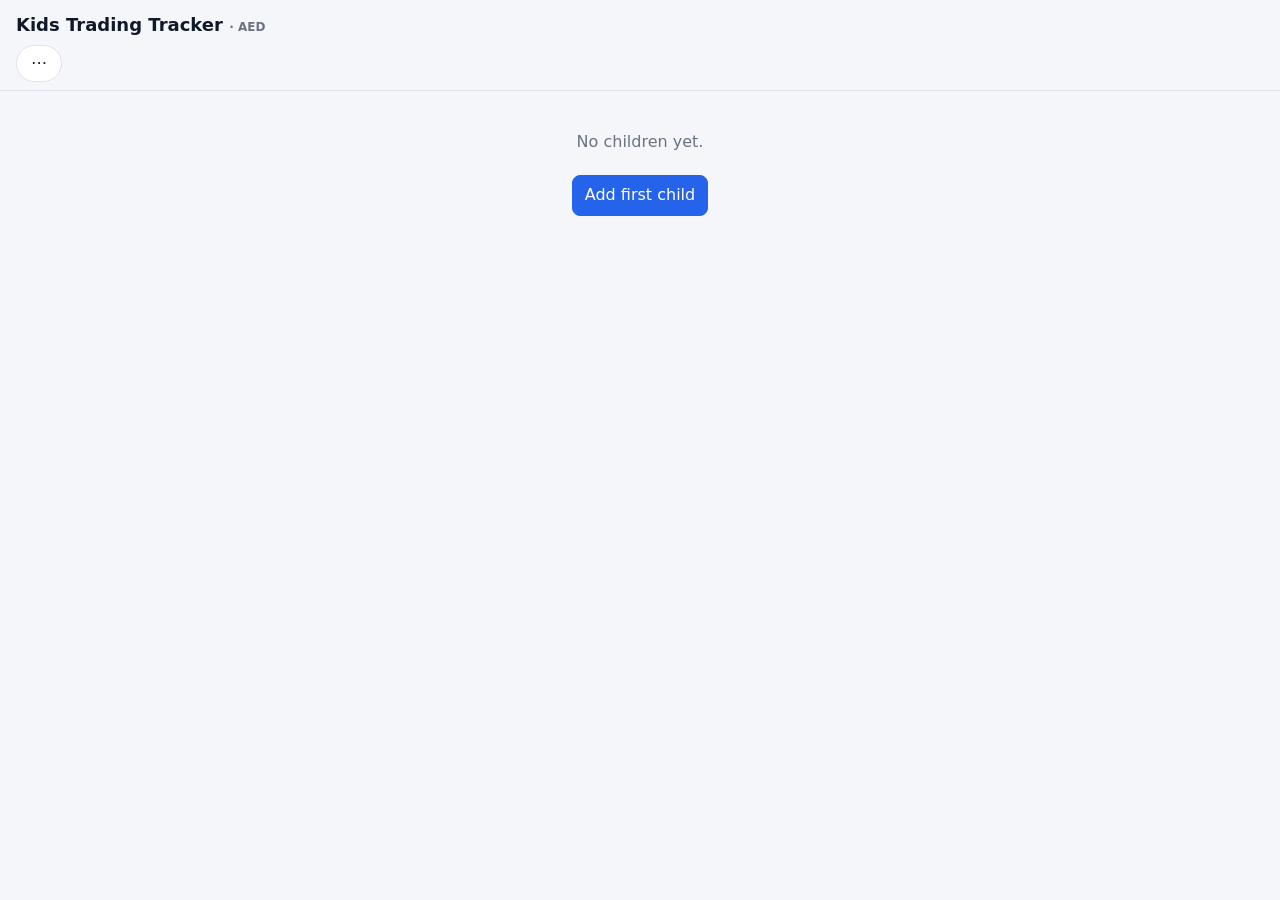
==== kids-trading-tracker/index.html @ 563c0f6c "Tracker: symbol search dropdown with auto-filled AED price (Twelve Data) Co-Authored-By: Claude Sonn" ====
<!doctype html>
<html lang="en">
<head>
<meta charset="utf-8">
<meta name="viewport" content="width=device-width, initial-scale=1, viewport-fit=cover">
<meta name="theme-color" content="#0f1419">
<link rel="manifest" href="manifest.webmanifest">
<title>Kids Trading Tracker</title>
<style>
:root{--bg:#0f1419;--card:#1a212b;--line:#2a3441;--text:#e8edf2;--dim:#8b98a8;--up:#34d399;--down:#f87171;--accent:#60a5fa}
@media (prefers-color-scheme:light){:root{--bg:#f4f6f9;--card:#fff;--line:#dde3ea;--text:#111827;--dim:#6b7280;--up:#059669;--down:#dc2626;--accent:#2563eb}}
*{box-sizing:border-box}
body{margin:0;background:var(--bg);color:var(--text);font:16px/1.4 system-ui,-apple-system,Segoe UI,Roboto,sans-serif;padding-bottom:90px}
header{position:sticky;top:0;background:var(--bg);padding:12px 16px 8px;z-index:5;border-bottom:1px solid var(--line)}
h1{font-size:18px;margin:0 0 8px}
.tabs{display:flex;gap:8px;overflow-x:auto}
.tab{padding:6px 14px;border-radius:999px;border:1px solid var(--line);background:var(--card);color:var(--text);white-space:nowrap;font:inherit}
.tab.on{background:var(--accent);border-color:var(--accent);color:#fff}
main{padding:16px;max-width:640px;margin:auto}
.grid{display:grid;grid-template-columns:1fr 1fr;gap:10px}
.card{background:var(--card);border:1px solid var(--line);border-radius:12px;padding:12px}
.lbl{color:var(--dim);font-size:12px}
.val{font-size:20px;font-weight:600;font-variant-numeric:tabular-nums}
.sm{font-size:13px}
.up{color:var(--up)}.down{color:var(--down)}
h2{font-size:15px;margin:22px 0 8px;color:var(--dim);text-transform:uppercase;letter-spacing:.04em}
.row{display:flex;justify-content:space-between;gap:8px;padding:10px 0;border-bottom:1px solid var(--line)}
.row:last-child{border:0}
.r{text-align:right;font-variant-numeric:tabular-nums}
button{font:inherit;cursor:pointer}
.fab{position:fixed;right:16px;bottom:calc(16px + env(safe-area-inset-bottom));background:var(--accent);color:#fff;border:0;border-radius:999px;padding:14px 22px;font-weight:600;box-shadow:0 4px 14px #0006}
.btn{background:var(--card);color:var(--text);border:1px solid var(--line);border-radius:8px;padding:8px 12px}
.btn.pri{background:var(--accent);border-color:var(--accent);color:#fff}
.btn.del{color:var(--down)}
dialog{border:1px solid var(--line);border-radius:14px;background:var(--card);color:var(--text);width:min(92vw,420px);padding:16px}
dialog::backdrop{background:#0008}
label{display:block;margin:10px 0 2px;color:var(--dim);font-size:13px}
input,select{width:100%;padding:10px;border-radius:8px;border:1px solid var(--line);background:var(--bg);color:var(--text);font:inherit}
.seg{display:grid;grid-template-columns:repeat(4,1fr);gap:6px}
.seg button{padding:8px 0;border-radius:8px;border:1px solid var(--line);background:var(--bg);color:var(--text)}
.seg button.on{background:var(--accent);color:#fff;border-color:var(--accent)}
.acts{display:flex;gap:8px;margin-top:14px;justify-content:flex-end}
.empty{color:var(--dim);text-align:center;padding:24px 0}
.err{color:var(--down);font-size:13px;margin-top:8px;min-height:1em}
.tag{font-size:11px;padding:1px 6px;border-radius:4px;border:1px solid var(--line);color:var(--dim);margin-right:6px}
.px{width:96px;padding:4px 6px;text-align:right}
#symWrap{position:relative}
.list{position:absolute;left:0;right:0;top:100%;z-index:10;background:var(--card);border:1px solid var(--line);border-radius:8px;max-height:240px;overflow:auto;box-shadow:0 6px 18px #0006}
.list div{padding:8px 10px;border-bottom:1px solid var(--line);cursor:pointer}
.list div:last-child{border:0}
.list .nm{font-size:12px;color:var(--dim)}
.hint{font-size:12px;color:var(--dim);margin-top:4px;min-height:1em}
</style>
</head>
<body>
<header>
  <h1>Kids Trading Tracker <span class="lbl">· AED</span></h1>
  <div class="tabs" id="tabs"></div>
</header>
<main id="main"></main>
<button class="fab" id="add">+ Add</button>

<dialog id="dlg">
  <form id="form" method="dialog">
    <div class="seg" id="typeSeg"></div>
    <label>Date</label><input type="date" id="fDate" required>
    <div id="symWrap"><label>Symbol — type to search (e.g. VOO, AAPL, EMAAR)</label><input id="fSym" autocapitalize="characters" autocomplete="off"><div class="list" id="symList" hidden></div><div class="hint" id="symHint"></div></div>
    <div id="qtyWrap"><label>Quantity (shares / units)</label><input id="fQty" type="number" step="any" min="0" inputmode="decimal"></div>
    <label id="pxLbl">Price per unit (AED)</label><input id="fPx" type="number" step="any" min="0" inputmode="decimal"><div class="hint" id="pxHint"></div>
    <div id="feeWrap"><label>Fees / commission (AED, optional)</label><input id="fFee" type="number" step="any" min="0" inputmode="decimal"></div>
    <label>Note (optional)</label><input id="fNote">
    <div class="err" id="err"></div>
    <div class="acts"><button type="button" class="btn" id="cancel">Cancel</button><button type="submit" class="btn pri">Save</button></div>
  </form>
</dialog>

<dialog id="menu">
  <div class="acts" style="flex-direction:column;align-items:stretch;margin:0">
    <button class="btn" id="mAddKid">Add child</button>
    <button class="btn" id="mRenKid">Rename current child</button>
    <button class="btn del" id="mDelKid">Delete current child &amp; all their data</button>
    <button class="btn" id="mKey">Price data API key</button>
    <button class="btn" id="mCsv">Export transactions (CSV)</button>
    <button class="btn" id="mExport">Backup (JSON)</button>
    <button class="btn" id="mImport">Restore from backup</button>
    <button class="btn" id="mClose">Close</button>
  </div>
  <input type="file" id="file" accept="application/json" hidden>
</dialog>

<script>
'use strict';
const KEY = 'kidsTrading.v1';
const $ = id => document.getElementById(id);
const uid = () => Date.now().toString(36) + Math.random().toString(36).slice(2, 7);
const today = () => { const d = new Date(); d.setMinutes(d.getMinutes() - d.getTimezoneOffset()); return d.toISOString().slice(0, 10); };

let S = load();
let curKid = S.kids[0] ? S.kids[0].id : null;
let editId = null, curType = 'buy';

function load() {
  try { const s = JSON.parse(localStorage.getItem(KEY)); if (s && s.kids) { s.meta = s.meta || {}; s.priceAt = s.priceAt || {}; return s; } } catch (e) {}
  return { kids: [], txs: [], prices: {}, meta: {}, priceAt: {} };
}
function save() { try { localStorage.setItem(KEY, JSON.stringify(S)); } catch (e) { alert('Could not save: storage unavailable or full.'); } }

const aed = n => (n < 0 ? '-' : '') + Math.abs(n).toLocaleString('en-AE', { minimumFractionDigits: 2, maximumFractionDigits: 2 });
const signed = n => (n > 0 ? '+' : '') + aed(n);
const cls = n => (Math.round(n * 100) > 0 ? 'up' : Math.round(n * 100) < 0 ? 'down' : '');
const esc = s => String(s == null ? '' : s).replace(/[&<>"']/g, c => ({ '&': '&amp;', '<': '&lt;', '>': '&gt;', '"': '&quot;', "'": '&#39;' }[c]));

// Replay a kid's transactions chronologically. Average-cost method; buy fees are added to cost, sell fees reduce proceeds.
function compute(kidId) {
  const txs = S.txs.filter(t => t.kid === kidId)
    .map((t, i) => ({ t, i })).sort((a, b) => a.t.date.localeCompare(b.t.date) || a.i - b.i).map(x => x.t);
  let cash = 0, deposited = 0, withdrawn = 0, realized = 0, fees = 0;
  const pos = {}; const issues = [];
  for (const t of txs) {
    const fee = t.fee || 0;
    if (t.type === 'deposit') { cash += t.price; deposited += t.price; }
    else if (t.type === 'withdraw') { cash -= t.price; withdrawn += t.price; }
    else if (t.type === 'buy') {
      const p = pos[t.symbol] || (pos[t.symbol] = { qty: 0, cost: 0 });
      p.qty += t.qty; p.cost += t.qty * t.price + fee; cash -= t.qty * t.price + fee; fees += fee;
    } else if (t.type === 'sell') {
      const p = pos[t.symbol] || (pos[t.symbol] = { qty: 0, cost: 0 });
      if (t.qty > p.qty + 1e-9) { issues.push(t.id); continue; }
      const avg = p.cost / p.qty, costOut = avg * t.qty;
      realized += t.qty * t.price - fee - costOut; fees += fee;
      cash += t.qty * t.price - fee; p.qty -= t.qty; p.cost -= costOut;
      if (p.qty < 1e-9) { p.qty = 0; p.cost = 0; }
    }
    if (cash < -0.005) issues.push(t.id);
  }
  const holdings = Object.entries(pos).filter(([, p]) => p.qty > 0).map(([sym, p]) => {
    const last = S.prices[sym];
    const mv = last == null ? null : p.qty * last;
    return { sym, qty: p.qty, cost: p.cost, avg: p.cost / p.qty, last, mv, upl: mv == null ? null : mv - p.cost };
  });
  const mvTotal = holdings.reduce((a, h) => a + (h.mv == null ? h.cost : h.mv), 0);
  const unpriced = holdings.some(h => h.mv == null);
  const unreal = holdings.reduce((a, h) => a + (h.upl || 0), 0);
  const net = deposited - withdrawn, value = cash + mvTotal;
  return { cash, deposited, withdrawn, net, realized, unreal, fees, holdings, value, total: value - net, unpriced, issues: new Set(issues) };
}

function render() {
  const tabs = $('tabs'); tabs.innerHTML = '';
  S.kids.forEach(k => {
    const b = document.createElement('button'); b.className = 'tab' + (k.id === curKid ? ' on' : ''); b.textContent = k.name;
    b.onclick = () => { curKid = k.id; render(); }; tabs.appendChild(b);
  });
  const m = document.createElement('button'); m.className = 'tab'; m.textContent = '⋯'; m.onclick = () => $('menu').showModal(); tabs.appendChild(m);

  const main = $('main');
  $('add').style.display = curKid ? '' : 'none';
  if (!curKid) { main.innerHTML = '<div class="empty">No children yet.<br><br><button class="btn pri" id="firstKid">Add first child</button></div>'; $('firstKid').onclick = addKid; return; }
  const c = compute(curKid);
  const tot = c.total;
  let h = `<div class="grid">
    <div class="card"><div class="lbl">Total value</div><div class="val">${aed(c.value)}</div><div class="lbl">cash + holdings</div></div>
    <div class="card"><div class="lbl">Total P&amp;L</div><div class="val ${cls(tot)}">${signed(tot)}</div><div class="lbl">${c.net ? signed(tot / c.net * 100).replace(/\.\d+/, m => m.slice(0, 3)) + '% of net deposits' : '—'}</div></div>
    <div class="card"><div class="lbl">Cash (held by mom)</div><div class="val ${c.cash < -0.005 ? 'down' : ''}">${aed(c.cash)}</div></div>
    <div class="card"><div class="lbl">Net deposited</div><div class="val">${aed(c.net)}</div></div>
    <div class="card"><div class="lbl">Realized P&amp;L</div><div class="val sm ${cls(c.realized)}">${signed(c.realized)}</div></div>
    <div class="card"><div class="lbl">Unrealized P&amp;L</div><div class="val sm ${cls(c.unreal)}">${signed(c.unreal)}</div></div>
  </div>`;
  if (c.unpriced) h += `<div class="lbl" style="margin-top:8px">⚠ Some holdings have no current price — valued at cost until you enter one.</div>`;
  if (c.issues.size) h += `<div class="lbl down" style="margin-top:8px">⚠ ${c.issues.size} transaction(s) flagged (oversell or negative cash) — check the highlighted rows.</div>`;

  h += '<h2>Holdings <button class="btn" id="refresh" style="float:right;padding:2px 10px;text-transform:none">↻ Refresh prices</button></h2><div class="card">';
  if (!c.holdings.length) h += '<div class="empty">No holdings</div>';
  c.holdings.sort((a, b) => a.sym.localeCompare(b.sym)).forEach(x => {
    h += `<div class="row"><div><b>${esc(x.sym)}</b><div class="lbl">${+x.qty.toFixed(6)} × avg ${aed(x.avg)}</div><div class="lbl">cost ${aed(x.cost)}</div></div>
      <div class="r"><input class="px" data-sym="${esc(x.sym)}" type="number" step="any" inputmode="decimal" placeholder="price now" value="${x.last == null ? '' : x.last}">
      <div class="lbl">${x.mv == null ? '—' : 'value ' + aed(x.mv)}${S.priceAt[x.sym] ? ' · ' + S.priceAt[x.sym] : ''}</div>
      <div class="${x.upl == null ? '' : cls(x.upl)} sm">${x.upl == null ? '' : signed(x.upl) + ' (' + signed(x.upl / x.cost * 100).replace(/(\.\d)\d*/, '$1') + '%)'}</div></div></div>`;
  });
  h += '</div><h2>Transactions</h2><div class="card">';
  const list = S.txs.filter(t => t.kid === curKid).sort((a, b) => b.date.localeCompare(a.date));
  if (!list.length) h += '<div class="empty">Nothing yet — tap + Add</div>';
  list.forEach(t => {
    const amt = t.type === 'deposit' || t.type === 'withdraw' ? t.price : t.qty * t.price;
    const detail = t.type === 'deposit' || t.type === 'withdraw' ? '' : `${esc(t.symbol)} · ${+t.qty} @ ${aed(t.price)}${t.fee ? ' · fee ' + aed(t.fee) : ''}`;
    h += `<div class="row" data-id="${t.id}" style="cursor:pointer;${c.issues.has(t.id) ? 'background:#f871711a' : ''}">
      <div><span class="tag">${t.type}</span>${detail}<div class="lbl">${t.date}${t.note ? ' · ' + esc(t.note) : ''}</div></div>
      <div class="r">${aed(amt)}</div></div>`;
  });
  main.innerHTML = h + '</div>';
  const rb = $('refresh'); if (rb) rb.onclick = refreshPrices;
  main.querySelectorAll('.px').forEach(i => i.onchange = () => {
    const v = parseFloat(i.value);
    if (i.value === '') delete S.prices[i.dataset.sym]; else if (v >= 0) S.prices[i.dataset.sym] = v;
    delete S.priceAt[i.dataset.sym];
    save(); render();
  });
  main.querySelectorAll('[data-id]').forEach(r => r.onclick = () => openForm(r.dataset.id));
}

function setType(t) {
  curType = t;
  const names = { deposit: 'Deposit', withdraw: 'Withdraw', buy: 'Buy', sell: 'Sell' };
  $('typeSeg').innerHTML = '';
  Object.keys(names).forEach(k => { const b = document.createElement('button'); b.type = 'button'; b.textContent = names[k]; b.className = k === t ? 'on' : ''; b.onclick = () => setType(k); $('typeSeg').appendChild(b); });
  const cash = t === 'deposit' || t === 'withdraw';
  $('symWrap').style.display = $('qtyWrap').style.display = $('feeWrap').style.display = cash ? 'none' : '';
  $('pxLbl').textContent = cash ? 'Amount (AED)' : 'Price per unit (AED)';
}
function openForm(id) {
  editId = id || null; $('err').textContent = '';
  const t = id ? S.txs.find(x => x.id === id) : null;
  setType(t ? t.type : 'buy');
  $('fDate').value = t ? t.date : today();
  pick = t && t.symbol && S.meta[t.symbol] ? Object.assign({ symbol: t.symbol }, S.meta[t.symbol]) : null; pxManual = !!t; $('symList').hidden = true; $('symHint').textContent = ''; $('pxHint').textContent = '';
  $('fSym').value = t ? t.symbol || '' : ''; $('fQty').value = t && t.qty ? t.qty : '';
  $('fPx').value = t ? t.price : ''; $('fFee').value = t && t.fee ? t.fee : ''; $('fNote').value = t ? t.note || '' : '';
  $('cancel').textContent = t ? 'Delete' : 'Cancel'; $('cancel').className = 'btn' + (t ? ' del' : '');
  $('dlg').showModal();
}
$('add').onclick = () => openForm();
$('cancel').onclick = () => {
  if (editId && confirm('Delete this transaction?')) { S.txs = S.txs.filter(x => x.id !== editId); save(); render(); }
  $('dlg').close();
};
$('form').onsubmit = e => {
  e.preventDefault();
  const cash = curType === 'deposit' || curType === 'withdraw';
  const price = parseFloat($('fPx').value), qty = parseFloat($('fQty').value), fee = parseFloat($('fFee').value) || 0;
  const sym = $('fSym').value.trim().toUpperCase();
  const bad = m => { $('err').textContent = m; };
  if (!$('fDate').value) return bad('Pick a date.');
  if (!(price > 0)) return bad(cash ? 'Enter an amount above 0.' : 'Enter a price above 0.');
  if (!cash && !sym) return bad('Enter a symbol.');
  if (!cash && !(qty > 0)) return bad('Enter a quantity above 0.');
  if (fee < 0) return bad('Fee cannot be negative.');
  const tx = { id: editId || uid(), kid: curKid, type: curType, date: $('fDate').value, price, note: $('fNote').value.trim() };
  if (!cash) { tx.symbol = sym; tx.qty = qty; tx.fee = fee; if (pick && pick.symbol === sym) S.meta[sym] = { mic: pick.mic, cur: pick.cur, name: pick.name }; }
  const prev = S.txs.slice();
  if (editId) S.txs = S.txs.map(x => x.id === editId ? tx : x); else S.txs.push(tx);
  const c = compute(curKid);
  if (c.issues.has(tx.id) || c.issues.size && !confirm('This leaves some transactions invalid (selling more than held, or cash below zero). Save anyway?')) {
    if (c.issues.has(tx.id)) { S.txs = prev; return bad(curType === 'sell' ? 'Cannot sell more than held at that date.' : 'Not enough cash at that date — add a deposit first.'); }
    S.txs = prev; return;
  }
  save(); $('dlg').close(); render();
};

// ---- Price data (Twelve Data). The user's own free API key lives in localStorage only, never in backups. ----
const KEYK = 'kidsTrading.apikey';
const getKey = () => { try { return localStorage.getItem(KEYK) || ''; } catch (e) { return ''; } };
let pick = null, pxManual = false, searchTok = 0, priceTok = 0, searchTimer = null, dateTimer = null;

async function td(path, params) {
  const key = getKey(); if (!key) throw new Error('No API key set (⋯ menu → Price data API key)');
  const u = new URL('https://api.twelvedata.com/' + path);
  Object.entries(params).forEach(([k, v]) => { if (v != null) u.searchParams.set(k, v); });
  const r = await fetch(u, { headers: { Authorization: 'apikey ' + key } });
  const j = await r.json();
  if (j.status === 'error' || j.code >= 400) throw new Error(j.message || 'Price service error');
  return j;
}
const nextDay = d => { const x = new Date(d + 'T00:00:00Z'); x.setUTCDate(x.getUTCDate() + 1); return x.toISOString().slice(0, 10); };
// Latest price when date is today, otherwise that day's close (end_date is exclusive in the API).
async function quote(symbol, mic, date) {
  if (!date || date === today()) { const j = await td('price', { symbol, mic_code: mic }); return parseFloat(j.price); }
  const j = await td('time_series', { symbol, mic_code: mic, interval: '1day', start_date: date, end_date: nextDay(date), outputsize: 1 });
  if (!j.values || !j.values.length) throw new Error('No close for ' + date + ' (market closed?)');
  return parseFloat(j.values[0].close);
}
async function toAed(symbol, mic, cur, date) {
  const px = await quote(symbol, mic, date);
  if (!(px > 0)) throw new Error('Bad price returned');
  const rate = cur === 'AED' || !cur ? 1 : await quote(cur + '/AED', null, date);
  if (!(rate > 0)) throw new Error('Bad FX rate returned');
  return { aed: px * rate, px, rate, cur: cur || 'AED' };
}

async function autofill() {
  if (!pick || curType === 'deposit' || curType === 'withdraw' || pxManual) return;
  const tok = ++priceTok, date = $('fDate').value;
  if (!getKey()) { $('pxHint').textContent = 'Add an API key (⋯ menu) to auto-fill prices.'; return; }
  if (!date) return;
  $('pxHint').textContent = 'Fetching price…';
  try {
    const r = await toAed(pick.symbol, pick.mic, pick.cur, date);
    if (tok !== priceTok || pxManual) return;
    $('fPx').value = +r.aed.toFixed(4);
    const when = date === today() ? 'latest quote' : 'close on ' + date;
    $('pxHint').textContent = (r.cur === 'AED' ? `${r.cur} ${r.px}` : `${r.cur} ${r.px} × ${+r.rate.toFixed(4)}`) + ` · ${when}. Edit if your actual fill price differed.`;
  } catch (e) { if (tok === priceTok) $('pxHint').textContent = 'Could not fetch price: ' + e.message + ' — enter it manually.'; }
}

function showList(items) {
  const l = $('symList'); l.innerHTML = '';
  if (!items.length) { l.hidden = true; return; }
  items.forEach(it => {
    const d = document.createElement('div');
    d.innerHTML = `<b>${esc(it.symbol)}</b> <span class="nm">${esc(it.name || '')}</span><div class="nm">${esc(it.exch || '')}${it.cur ? ' · ' + esc(it.cur) : ''}${it.local ? ' · yours' : ''}</div>`;
    d.onmousedown = e => { e.preventDefault(); choose(it); };
    d.ontouchstart = e => { e.preventDefault(); choose(it); };
    l.appendChild(d);
  });
  l.hidden = false;
}
function choose(it) {
  pick = { symbol: it.symbol, mic: it.mic, cur: it.cur, name: it.name };
  $('fSym').value = it.symbol; $('symList').hidden = true;
  $('symHint').textContent = [it.name, it.exch, it.cur].filter(Boolean).join(' · ');
  pxManual = false; autofill();
}
function localMatches(q) {
  const held = new Set(S.txs.map(t => t.symbol).filter(Boolean)); Object.keys(S.meta).forEach(k => held.add(k));
  return [...held].filter(sy => !q || sy.includes(q)).sort().slice(0, 6).map(sy => {
    const m = S.meta[sy] || {}; return { symbol: sy, name: m.name, mic: m.mic, cur: m.cur, exch: m.mic, local: true };
  });
}
$('fSym').oninput = () => {
  const q = $('fSym').value.trim().toUpperCase(); pick = null; $('symHint').textContent = '';
  clearTimeout(searchTimer);
  const loc = localMatches(q); showList(loc);
  if (q.length < 1 || !getKey()) return;
  const tok = ++searchTok;
  searchTimer = setTimeout(async () => {
    try {
      const j = await td('symbol_search', { symbol: q, outputsize: 30 });
      if (tok !== searchTok) return;
      const seen = new Set(loc.map(l => l.symbol + '|' + l.mic));
      const rank = r => (r.currency === 'USD' || r.currency === 'AED' ? 0 : 1);
      const api = (j.data || []).filter(r => r.mic_code !== 'IEXG')
        .sort((a, b) => rank(a) - rank(b))
        .map(r => ({ symbol: r.symbol, name: r.instrument_name, mic: r.mic_code, cur: r.currency, exch: r.exchange }))
        .filter(r => !seen.has(r.symbol + '|' + r.mic)).slice(0, 12);
      showList(loc.concat(api));
    } catch (e) { if (tok === searchTok) $('symHint').textContent = e.message; }
  }, 350);
};
$('fSym').onfocus = () => { if (!$('fSym').value) showList(localMatches('')); };
$('fSym').onblur = () => setTimeout(() => { $('symList').hidden = true; }, 150);
$('fPx').oninput = () => { pxManual = true; $('pxHint').textContent = 'Manual price.'; };
$('fDate').onchange = () => { clearTimeout(dateTimer); dateTimer = setTimeout(() => { pxManual = false; autofill(); }, 400); };

async function refreshPrices() {
  const c = compute(curKid), btn = $('refresh');
  const targets = c.holdings.filter(h => S.meta[h.sym]);
  const skipped = c.holdings.length - targets.length;
  if (!getKey()) return alert('Add your price data API key first (⋯ menu).');
  if (!targets.length) return alert('No holdings with a linked symbol. Pick the symbol from the search list when adding a trade.');
  btn.disabled = true; const errs = [];
  const fxCache = {};
  const hhmm = () => new Date().toTimeString().slice(0, 5);
  for (const h of targets) {
    btn.textContent = '… ' + h.sym;
    const m = S.meta[h.sym];
    try {
      const px = await quote(h.sym, m.mic);
      let rate = 1;
      if (m.cur && m.cur !== 'AED') rate = fxCache[m.cur] || (fxCache[m.cur] = await quote(m.cur + '/AED', null));
      S.prices[h.sym] = +(px * rate).toFixed(4); S.priceAt[h.sym] = today().slice(5) + ' ' + hhmm();
    } catch (e) { errs.push(h.sym + ': ' + e.message); }
  }
  save(); render();
  const note = errs.concat(skipped ? [skipped + ' holding(s) without a linked symbol were not refreshed.'] : []);
  if (note.length) alert(note.join('\n'));
}
$('mKey').onclick = () => {
  const k = prompt('Paste your Twelve Data API key (free at twelvedata.com). Leave empty to remove it. It is stored only on this device.', getKey());
  if (k === null) return;
  try { if (k.trim()) localStorage.setItem(KEYK, k.trim()); else localStorage.removeItem(KEYK); } catch (e) { alert('Could not store key.'); }
  $('menu').close();
};

function addKid() {
  const n = (prompt('Child name?') || '').trim(); if (!n) return;
  const k = { id: uid(), name: n }; S.kids.push(k); curKid = k.id; save(); render();
}
const curName = () => (S.kids.find(k => k.id === curKid) || {}).name;
$('mClose').onclick = () => $('menu').close();
$('mAddKid').onclick = () => { $('menu').close(); addKid(); };
$('mRenKid').onclick = () => { if (!curKid) return; const n = (prompt('New name?', curName()) || '').trim(); if (n) { S.kids.find(k => k.id === curKid).name = n; save(); } $('menu').close(); render(); };
$('mDelKid').onclick = () => {
  if (!curKid) return;
  if (confirm('Delete ' + curName() + ' and ALL their transactions? This cannot be undone. Make a backup first.')) {
    S.txs = S.txs.filter(t => t.kid !== curKid); S.kids = S.kids.filter(k => k.id !== curKid); curKid = S.kids[0] ? S.kids[0].id : null; save();
  }
  $('menu').close(); render();
};
function download(name, text, type) {
  const a = document.createElement('a'); a.href = URL.createObjectURL(new Blob([text], { type })); a.download = name; a.click(); setTimeout(() => URL.revokeObjectURL(a.href), 1000);
}
$('mExport').onclick = () => { download('trading-backup-' + today() + '.json', JSON.stringify(S, null, 1), 'application/json'); $('menu').close(); };
$('mCsv').onclick = () => {
  const q = v => '"' + String(v == null ? '' : v).replace(/"/g, '""') + '"';
  const rows = [['child', 'date', 'type', 'symbol', 'quantity', 'price_or_amount_AED', 'fee_AED', 'note']];
  S.txs.slice().sort((a, b) => a.date.localeCompare(b.date)).forEach(t => rows.push([(S.kids.find(k => k.id === t.kid) || {}).name, t.date, t.type, t.symbol, t.qty, t.price, t.fee, t.note]));
  download('transactions-' + today() + '.csv', rows.map(r => r.map(q).join(',')).join('\n'), 'text/csv'); $('menu').close();
};
$('mImport').onclick = () => $('file').click();
$('file').onchange = async e => {
  const f = e.target.files[0]; if (!f) return;
  try {
    const d = JSON.parse(await f.text());
    if (!Array.isArray(d.kids) || !Array.isArray(d.txs)) throw 0;
    if (!confirm('Replace ALL current data with this backup?')) return;
    S = { kids: d.kids, txs: d.txs, prices: d.prices || {}, meta: d.meta || {}, priceAt: d.priceAt || {} }; curKid = S.kids[0] ? S.kids[0].id : null; save(); $('menu').close(); render();
  } catch (_) { alert('Not a valid backup file.'); }
  e.target.value = '';
};

if ('serviceWorker' in navigator && location.protocol.startsWith('http')) navigator.serviceWorker.register('sw.js').catch(() => {});
render();
</script>
</body>
</html>
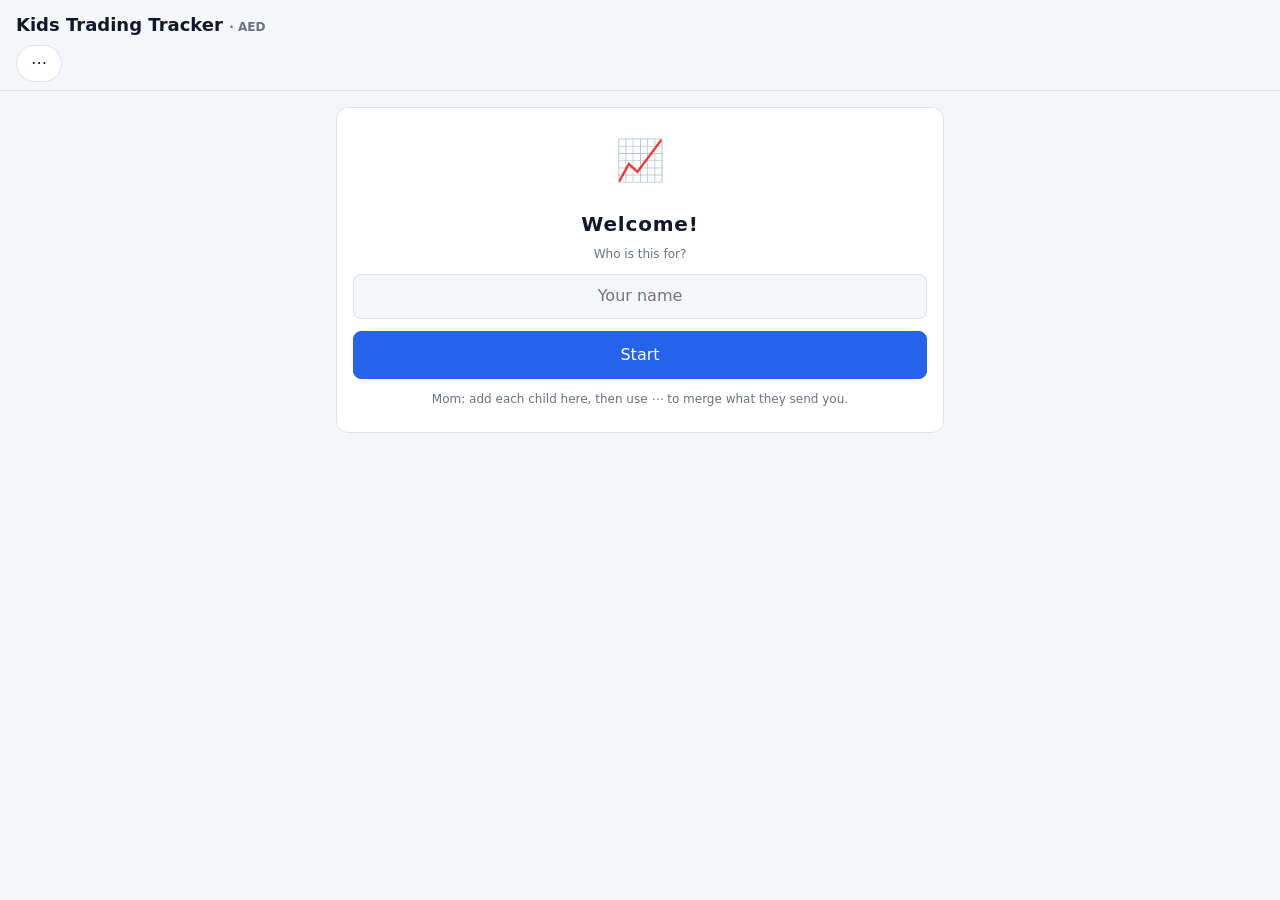
==== commit 3b1da7f8: "Tracker: kid-friendly onboarding, Send-to-Mom button with unsent nudge, plain labels, install tip Co" ====
--- a/kids-trading-tracker/index.html
+++ b/kids-trading-tracker/index.html
@@ -79,6 +79,8 @@
     <button class="btn" id="mAddKid">Add child</button>
     <button class="btn" id="mRenKid">Rename current child</button>
     <button class="btn del" id="mDelKid">Delete current child &amp; all their data</button>
+    <button class="btn" id="mShare">Share this child's trades (send to mom)</button>
+    <button class="btn" id="mMerge">Merge trades from a child</button>
     <button class="btn" id="mKey">Price data API key</button>
     <button class="btn" id="mCsv">Export transactions (CSV)</button>
     <button class="btn" id="mExport">Backup (JSON)</button>
@@ -88,10 +90,19 @@
   <input type="file" id="file" accept="application/json" hidden>
 </dialog>
 
+<dialog id="mdlg">
+  <b>Merge trades</b>
+  <label>Choose the file the child sent</label><input type="file" id="mFile" accept=".json,application/json,text/plain">
+  <label>…or paste the text they sent</label><textarea id="mText" rows="5" style="width:100%;padding:8px;border-radius:8px;border:1px solid var(--line);background:var(--bg);color:var(--text);font:12px monospace"></textarea>
+  <div class="err" id="mErr" style="color:var(--text)"></div>
+  <div class="acts"><button class="btn" id="mdClose">Close</button><button class="btn pri" id="mdGo">Merge</button></div>
+</dialog>
+
 <script>
 'use strict';
 const KEY = 'kidsTrading.v1';
 const $ = id => document.getElementById(id);
+const TYPE_LABEL = { buy: 'Buy', sell: 'Sell', deposit: 'Add money', withdraw: 'Take out' };
 const uid = () => Date.now().toString(36) + Math.random().toString(36).slice(2, 7);
 const today = () => { const d = new Date(); d.setMinutes(d.getMinutes() - d.getTimezoneOffset()); return d.toISOString().slice(0, 10); };
 
@@ -100,8 +111,8 @@
 let editId = null, curType = 'buy';
 
 function load() {
-  try { const s = JSON.parse(localStorage.getItem(KEY)); if (s && s.kids) { s.meta = s.meta || {}; s.priceAt = s.priceAt || {}; return s; } } catch (e) {}
-  return { kids: [], txs: [], prices: {}, meta: {}, priceAt: {} };
+  try { const s = JSON.parse(localStorage.getItem(KEY)); if (s && s.kids) { s.meta = s.meta || {}; s.priceAt = s.priceAt || {}; s.tomb = s.tomb || {}; s.dirty = s.dirty || {}; return s; } } catch (e) {}
+  return { kids: [], txs: [], prices: {}, meta: {}, priceAt: {}, tomb: {}, dirty: {} };
 }
 function save() { try { localStorage.setItem(KEY, JSON.stringify(S)); } catch (e) { alert('Could not save: storage unavailable or full.'); } }
 
@@ -155,7 +166,9 @@
 
   const main = $('main');
   $('add').style.display = curKid ? '' : 'none';
-  if (!curKid) { main.innerHTML = '<div class="empty">No children yet.<br><br><button class="btn pri" id="firstKid">Add first child</button></div>'; $('firstKid').onclick = addKid; return; }
+  if (!curKid) { main.innerHTML = '<div class="card" style="text-align:center;padding:24px 16px"><div style="font-size:40px">📈</div><h2 style="color:var(--text);text-transform:none;font-size:20px">Welcome!</h2><div class="lbl">Who is this for?</div><input id="firstName" placeholder="Your name" style="margin:12px 0;text-align:center" autocomplete="off"><button class="btn pri" id="firstKid" style="width:100%;padding:12px">Start</button><div class="lbl" style="margin-top:12px">Mom: add each child here, then use ⋯ to merge what they send you.</div></div>';
+    $('firstKid').onclick = () => { const n = $('firstName').value.trim(); if (!n) { $('firstName').focus(); return; } const k = { id: uid(), name: n }; S.kids.push(k); curKid = k.id; save(); render(); };
+    return; }
   const c = compute(curKid);
   const tot = c.total;
   let h = `<div class="grid">
@@ -166,6 +179,7 @@
     <div class="card"><div class="lbl">Realized P&amp;L</div><div class="val sm ${cls(c.realized)}">${signed(c.realized)}</div></div>
     <div class="card"><div class="lbl">Unrealized P&amp;L</div><div class="val sm ${cls(c.unreal)}">${signed(c.unreal)}</div></div>
   </div>`;
+  h += `<button class="btn pri" id="sendMom" style="width:100%;margin-top:12px;padding:12px">📤 Send to Mom${S.dirty[curKid] ? ' · changes not sent yet' : ''}</button>`;
   if (c.unpriced) h += `<div class="lbl" style="margin-top:8px">⚠ Some holdings have no current price — valued at cost until you enter one.</div>`;
   if (c.issues.size) h += `<div class="lbl down" style="margin-top:8px">⚠ ${c.issues.size} transaction(s) flagged (oversell or negative cash) — check the highlighted rows.</div>`;
 
@@ -184,11 +198,15 @@
     const amt = t.type === 'deposit' || t.type === 'withdraw' ? t.price : t.qty * t.price;
     const detail = t.type === 'deposit' || t.type === 'withdraw' ? '' : `${esc(t.symbol)} · ${+t.qty} @ ${aed(t.price)}${t.fee ? ' · fee ' + aed(t.fee) : ''}`;
     h += `<div class="row" data-id="${t.id}" style="cursor:pointer;${c.issues.has(t.id) ? 'background:#f871711a' : ''}">
-      <div><span class="tag">${t.type}</span>${detail}<div class="lbl">${t.date}${t.note ? ' · ' + esc(t.note) : ''}</div></div>
+      <div><span class="tag">${TYPE_LABEL[t.type] || t.type}</span>${detail}<div class="lbl">${t.date}${t.note ? ' · ' + esc(t.note) : ''}</div></div>
       <div class="r">${aed(amt)}</div></div>`;
   });
-  main.innerHTML = h + '</div>';
+  h += '</div><div style="text-align:center;margin-top:20px"><button class="btn" id="mergeLink">📥 Got trades from a child? Merge</button></div>';
+  if (needsInstallTip()) h = installTip() + h;
+  main.innerHTML = h;
   const rb = $('refresh'); if (rb) rb.onclick = refreshPrices;
+  $('sendMom').onclick = shareCurrent; $('mergeLink').onclick = () => $('mMerge').onclick();
+  const tip = $('tipX'); if (tip) tip.onclick = () => { try { localStorage.setItem('kidsTrading.tip', '1'); } catch (e) {} render(); };
   main.querySelectorAll('.px').forEach(i => i.onchange = () => {
     const v = parseFloat(i.value);
     if (i.value === '') delete S.prices[i.dataset.sym]; else if (v >= 0) S.prices[i.dataset.sym] = v;
@@ -200,12 +218,12 @@
 
 function setType(t) {
   curType = t;
-  const names = { deposit: 'Deposit', withdraw: 'Withdraw', buy: 'Buy', sell: 'Sell' };
+  const names = TYPE_LABEL;
   $('typeSeg').innerHTML = '';
   Object.keys(names).forEach(k => { const b = document.createElement('button'); b.type = 'button'; b.textContent = names[k]; b.className = k === t ? 'on' : ''; b.onclick = () => setType(k); $('typeSeg').appendChild(b); });
   const cash = t === 'deposit' || t === 'withdraw';
   $('symWrap').style.display = $('qtyWrap').style.display = $('feeWrap').style.display = cash ? 'none' : '';
-  $('pxLbl').textContent = cash ? 'Amount (AED)' : 'Price per unit (AED)';
+  $('pxLbl').textContent = cash ? (t === 'deposit' ? 'How much money did you give Mom? (AED)' : 'How much did you take out? (AED)') : 'Price per share (AED)';
 }
 function openForm(id) {
   editId = id || null; $('err').textContent = '';
@@ -220,7 +238,7 @@
 }
 $('add').onclick = () => openForm();
 $('cancel').onclick = () => {
-  if (editId && confirm('Delete this transaction?')) { S.txs = S.txs.filter(x => x.id !== editId); save(); render(); }
+  if (editId && confirm('Delete this transaction?')) { S.txs = S.txs.filter(x => x.id !== editId); S.tomb[editId] = Date.now(); S.dirty[curKid] = true; save(); render(); }
   $('dlg').close();
 };
 $('form').onsubmit = e => {
@@ -234,7 +252,7 @@
   if (!cash && !sym) return bad('Enter a symbol.');
   if (!cash && !(qty > 0)) return bad('Enter a quantity above 0.');
   if (fee < 0) return bad('Fee cannot be negative.');
-  const tx = { id: editId || uid(), kid: curKid, type: curType, date: $('fDate').value, price, note: $('fNote').value.trim() };
+  const tx = { id: editId || uid(), upd: Date.now(), kid: curKid, type: curType, date: $('fDate').value, price, note: $('fNote').value.trim() };
   if (!cash) { tx.symbol = sym; tx.qty = qty; tx.fee = fee; if (pick && pick.symbol === sym) S.meta[sym] = { mic: pick.mic, cur: pick.cur, name: pick.name }; }
   const prev = S.txs.slice();
   if (editId) S.txs = S.txs.map(x => x.id === editId ? tx : x); else S.txs.push(tx);
@@ -243,7 +261,7 @@
     if (c.issues.has(tx.id)) { S.txs = prev; return bad(curType === 'sell' ? 'Cannot sell more than held at that date.' : 'Not enough cash at that date — add a deposit first.'); }
     S.txs = prev; return;
   }
-  save(); $('dlg').close(); render();
+  S.dirty[curKid] = true; save(); $('dlg').close(); render();
 };
 
 // ---- Price data (Twelve Data). The user's own free API key lives in localStorage only, never in backups. ----
@@ -370,6 +388,78 @@
   $('menu').close();
 };
 
+function needsInstallTip() {
+  const standalone = (window.matchMedia && matchMedia('(display-mode: standalone)').matches) || navigator.standalone;
+  let seen = false; try { seen = !!localStorage.getItem('kidsTrading.tip'); } catch (e) {}
+  return !standalone && !seen && /iPhone|iPad|Android/i.test(navigator.userAgent);
+}
+function installTip() {
+  const ios = /iPhone|iPad/i.test(navigator.userAgent);
+  const how = ios ? 'Tap the <b>Share</b> button, then <b>Add to Home Screen</b>.' : 'Tap the <b>⋮</b> menu, then <b>Install app</b> / <b>Add to Home screen</b>.';
+  return `<div class="card" style="margin-bottom:12px;display:flex;gap:10px;align-items:flex-start"><div style="flex:1">📲 <b>Keep it on your phone:</b> ${how}</div><button class="btn" id="tipX" style="padding:2px 10px">✕</button></div>`;
+}
+
+// ---- Share / merge (no server). Entries have unique ids + an updated-time; newest wins; deletes travel as tombstones. ----
+const normName = n => String(n || '').trim().toLowerCase();
+function buildShare(kidId) {
+  const kid = S.kids.find(k => k.id === kidId);
+  const txs = S.txs.filter(t => t.kid === kidId);
+  const ids = new Set(txs.map(t => t.id));
+  const tomb = {}; Object.keys(S.tomb).forEach(k => { tomb[k] = S.tomb[k]; });   // tombstones are id-only, safe to send all
+  const syms = new Set(txs.map(t => t.symbol).filter(Boolean)); const meta = {};
+  syms.forEach(sy => { if (S.meta[sy]) meta[sy] = S.meta[sy]; });
+  return { app: 'kids-trading-tracker', v: 1, from: kid.name, at: new Date().toISOString(), kid: { id: kid.id, name: kid.name }, txs, tomb, meta };
+}
+function mergeShare(d) {
+  if (!d || d.app !== 'kids-trading-tracker' || !d.kid || !Array.isArray(d.txs)) throw new Error('This is not a trades file from this app.');
+  let kid = S.kids.find(k => k.id === d.kid.id) || S.kids.find(k => normName(k.name) === normName(d.kid.name));
+  let created = false;
+  if (!kid) { kid = { id: d.kid.id, name: d.kid.name }; S.kids.push(kid); created = true; }
+  const r = { kid: kid.name, created, added: 0, updated: 0, removed: 0, same: 0 };
+  const tomb = d.tomb && typeof d.tomb === 'object' ? d.tomb : {};
+  for (const [id, ts] of Object.entries(tomb)) {                       // deletes first
+    const have = S.txs.find(t => t.id === id);
+    if (have && (have.upd || 0) <= ts) { S.txs = S.txs.filter(t => t.id !== id); r.removed++; }
+    if ((S.tomb[id] || 0) < ts) S.tomb[id] = ts;
+  }
+  for (const t of d.txs) {
+    if (!t || !t.id || !t.type || !t.date || !(t.price > 0)) continue;   // skip malformed rows
+    if (S.tomb[t.id] && S.tomb[t.id] >= (t.upd || 0)) continue;          // deleted here more recently
+    const have = S.txs.find(x => x.id === t.id);
+    const row = Object.assign({}, t, { kid: kid.id });
+    if (!have) { S.txs.push(row); r.added++; }
+    else if ((t.upd || 0) > (have.upd || 0)) { S.txs = S.txs.map(x => x.id === t.id ? row : x); r.updated++; }
+    else r.same++;
+  }
+  Object.entries(d.meta || {}).forEach(([sy, m]) => { if (!S.meta[sy]) S.meta[sy] = m; });
+  curKid = kid.id; save(); render();
+  return r;
+}
+async function shareCurrent() {
+  if (!curKid) return;
+  const data = buildShare(curKid), text = JSON.stringify(data);
+  const name = 'trades-' + data.kid.name.replace(/[^\w-]+/g, '_') + '-' + today() + '.json';
+  try {
+    const f = new File([text], name, { type: 'application/json' });
+    if (navigator.canShare && navigator.canShare({ files: [f] })) { await navigator.share({ files: [f], title: 'My trades' }); S.dirty[curKid] = false; save(); render(); return; }
+    if (navigator.share) { await navigator.share({ text, title: 'My trades' }); S.dirty[curKid] = false; save(); render(); return; }
+  } catch (e) { if (e && e.name === 'AbortError') return; }
+  download(name, text, 'application/json'); S.dirty[curKid] = false; save(); render();
+  try { await navigator.clipboard.writeText(text); alert('Saved a file and copied the data. Send either one to mom.'); } catch (e) { alert('Saved a file. Send it to mom.'); }
+}
+$('mShare').onclick = () => { $('menu').close(); shareCurrent(); };
+$('mMerge').onclick = () => { $('menu').close(); $('mText').value = ''; $('mErr').textContent = ''; $('mFile').value = ''; $('mdlg').showModal(); };
+$('mdClose').onclick = () => $('mdlg').close();
+$('mFile').onchange = async e => { const f = e.target.files[0]; if (f) $('mText').value = await f.text(); };
+$('mdGo').onclick = () => {
+  try {
+    const raw = $('mText').value.trim(); if (!raw) throw new Error('Choose a file or paste the text first.');
+    const r = mergeShare(JSON.parse(raw));
+    $('mErr').textContent = `${r.kid}${r.created ? ' (new child)' : ''}: ${r.added} added, ${r.updated} updated, ${r.removed} removed, ${r.same} already up to date.`;
+    $('mText').value = '';
+  } catch (e) { $('mErr').textContent = e instanceof SyntaxError ? 'That text is not valid — copy the whole message.' : e.message; }
+};
+
 function addKid() {
   const n = (prompt('Child name?') || '').trim(); if (!n) return;
   const k = { id: uid(), name: n }; S.kids.push(k); curKid = k.id; save(); render();
@@ -381,7 +471,7 @@
 $('mDelKid').onclick = () => {
   if (!curKid) return;
   if (confirm('Delete ' + curName() + ' and ALL their transactions? This cannot be undone. Make a backup first.')) {
-    S.txs = S.txs.filter(t => t.kid !== curKid); S.kids = S.kids.filter(k => k.id !== curKid); curKid = S.kids[0] ? S.kids[0].id : null; save();
+    S.txs.filter(t => t.kid === curKid).forEach(t => { S.tomb[t.id] = Date.now(); }); S.txs = S.txs.filter(t => t.kid !== curKid); S.kids = S.kids.filter(k => k.id !== curKid); curKid = S.kids[0] ? S.kids[0].id : null; save();
   }
   $('menu').close(); render();
 };
@@ -402,7 +492,7 @@
     const d = JSON.parse(await f.text());
     if (!Array.isArray(d.kids) || !Array.isArray(d.txs)) throw 0;
     if (!confirm('Replace ALL current data with this backup?')) return;
-    S = { kids: d.kids, txs: d.txs, prices: d.prices || {}, meta: d.meta || {}, priceAt: d.priceAt || {} }; curKid = S.kids[0] ? S.kids[0].id : null; save(); $('menu').close(); render();
+    S = { kids: d.kids, txs: d.txs, prices: d.prices || {}, meta: d.meta || {}, priceAt: d.priceAt || {}, tomb: d.tomb || {}, dirty: {} }; curKid = S.kids[0] ? S.kids[0].id : null; save(); $('menu').close(); render();
   } catch (_) { alert('Not a valid backup file.'); }
   e.target.value = '';
 };
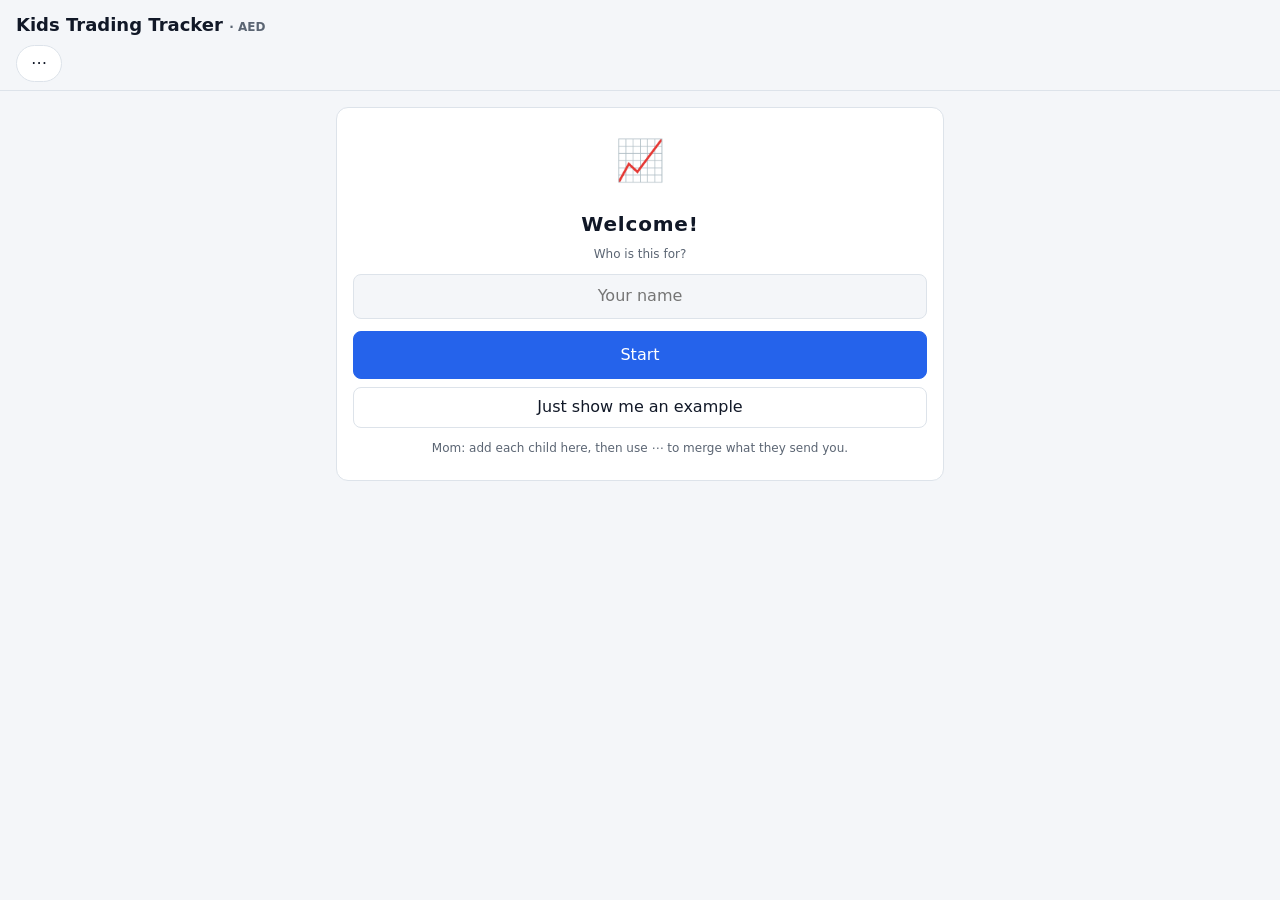
==== commit 8b146117: "Tracker: in-page dialogs instead of prompt/confirm/alert, copy-to-share fallback, light/dark tokens," ====
--- a/kids-trading-tracker/index.html
+++ b/kids-trading-tracker/index.html
@@ -7,11 +7,13 @@
 <link rel="manifest" href="manifest.webmanifest">
 <title>Kids Trading Tracker</title>
 <style>
-:root{--bg:#0f1419;--card:#1a212b;--line:#2a3441;--text:#e8edf2;--dim:#8b98a8;--up:#34d399;--down:#f87171;--accent:#60a5fa}
-@media (prefers-color-scheme:light){:root{--bg:#f4f6f9;--card:#fff;--line:#dde3ea;--text:#111827;--dim:#6b7280;--up:#059669;--down:#dc2626;--accent:#2563eb}}
+:root{--bg:#f4f6f9;--card:#fff;--line:#dde3ea;--text:#111827;--dim:#5b6573;--up:#047857;--down:#dc2626;--accent:#2563eb;--flag:#dc26261a;--shadow:#0002}
+@media (prefers-color-scheme:dark){:root:not([data-theme="light"]){--bg:#0f1419;--card:#1a212b;--line:#2a3441;--text:#e8edf2;--dim:#8b98a8;--up:#34d399;--down:#f87171;--accent:#3b82f6;--flag:#f871711a;--shadow:#0008;color-scheme:dark}}
+:root[data-theme="dark"]{--bg:#0f1419;--card:#1a212b;--line:#2a3441;--text:#e8edf2;--dim:#8b98a8;--up:#34d399;--down:#f87171;--accent:#3b82f6;--flag:#f871711a;--shadow:#0008;color-scheme:dark}
+[hidden]{display:none!important}
 *{box-sizing:border-box}
 body{margin:0;background:var(--bg);color:var(--text);font:16px/1.4 system-ui,-apple-system,Segoe UI,Roboto,sans-serif;padding-bottom:90px}
-header{position:sticky;top:0;background:var(--bg);padding:12px 16px 8px;z-index:5;border-bottom:1px solid var(--line)}
+header{position:sticky;top:env(safe-area-inset-top,0px);background:var(--bg);padding:12px 16px 8px;z-index:5;border-bottom:1px solid var(--line)}
 h1{font-size:18px;margin:0 0 8px}
 .tabs{display:flex;gap:8px;overflow-x:auto}
 .tab{padding:6px 14px;border-radius:999px;border:1px solid var(--line);background:var(--card);color:var(--text);white-space:nowrap;font:inherit}
@@ -28,12 +30,13 @@
 .row:last-child{border:0}
 .r{text-align:right;font-variant-numeric:tabular-nums}
 button{font:inherit;cursor:pointer}
-.fab{position:fixed;right:16px;bottom:calc(16px + env(safe-area-inset-bottom));background:var(--accent);color:#fff;border:0;border-radius:999px;padding:14px 22px;font-weight:600;box-shadow:0 4px 14px #0006}
+.fab{position:fixed;right:16px;bottom:calc(16px + env(safe-area-inset-bottom,0px));background:var(--accent);color:#fff;border:0;border-radius:999px;padding:14px 22px;font-weight:600;box-shadow:0 4px 14px var(--shadow)}
 .btn{background:var(--card);color:var(--text);border:1px solid var(--line);border-radius:8px;padding:8px 12px}
 .btn.pri{background:var(--accent);border-color:var(--accent);color:#fff}
 .btn.del{color:var(--down)}
 dialog{border:1px solid var(--line);border-radius:14px;background:var(--card);color:var(--text);width:min(92vw,420px);padding:16px}
 dialog::backdrop{background:#0008}
+#uMsg{white-space:pre-wrap;margin-bottom:6px}
 label{display:block;margin:10px 0 2px;color:var(--dim);font-size:13px}
 input,select{width:100%;padding:10px;border-radius:8px;border:1px solid var(--line);background:var(--bg);color:var(--text);font:inherit}
 .seg{display:grid;grid-template-columns:repeat(4,1fr);gap:6px}
@@ -45,7 +48,7 @@
 .tag{font-size:11px;padding:1px 6px;border-radius:4px;border:1px solid var(--line);color:var(--dim);margin-right:6px}
 .px{width:96px;padding:4px 6px;text-align:right}
 #symWrap{position:relative}
-.list{position:absolute;left:0;right:0;top:100%;z-index:10;background:var(--card);border:1px solid var(--line);border-radius:8px;max-height:240px;overflow:auto;box-shadow:0 6px 18px #0006}
+.list{position:absolute;left:0;right:0;top:100%;z-index:10;background:var(--card);border:1px solid var(--line);border-radius:8px;max-height:240px;overflow:auto;box-shadow:0 6px 18px var(--shadow)}
 .list div{padding:8px 10px;border-bottom:1px solid var(--line);cursor:pointer}
 .list div:last-child{border:0}
 .list .nm{font-size:12px;color:var(--dim)}
@@ -57,7 +60,14 @@
   <h1>Kids Trading Tracker <span class="lbl">· AED</span></h1>
   <div class="tabs" id="tabs"></div>
 </header>
-<main id="main"></main>
+<main id="main"><noscript><div class="card">This app needs JavaScript. If you are seeing this inside a preview pane, open the page in a normal browser (Safari / Chrome) instead.</div></noscript></main>
+<script>
+// Diagnostic: if anything in the app script fails, show the reason instead of a blank page.
+window.addEventListener('error', function (e) {
+  var m = document.getElementById('main');
+  if (m && !m.querySelector('.card')) m.innerHTML = '<div class="card"><b>Something went wrong starting the app.</b><div class="lbl" style="margin-top:6px;word-break:break-word">' + String(e.message || e.error || 'unknown error').replace(/</g, '&lt;') + '</div></div>';
+});
+</script>
 <button class="fab" id="add">+ Add</button>
 
 <dialog id="dlg">
@@ -90,6 +100,15 @@
   <input type="file" id="file" accept="application/json" hidden>
 </dialog>
 
+<dialog id="udlg">
+  <form id="uForm" method="dialog">
+    <div id="uMsg"></div>
+    <input id="uIn" hidden autocomplete="off">
+    <textarea id="uArea" rows="6" readonly hidden style="width:100%;padding:8px;border-radius:8px;border:1px solid var(--line);background:var(--bg);color:var(--text);font:12px monospace"></textarea>
+    <div class="acts"><button type="button" class="btn" id="uNo">Cancel</button><span id="uAlts" style="display:contents"></span><button type="button" class="btn pri" id="uOk">OK</button></div>
+  </form>
+</dialog>
+
 <dialog id="mdlg">
   <b>Merge trades</b>
   <label>Choose the file the child sent</label><input type="file" id="mFile" accept=".json,application/json,text/plain">
@@ -106,6 +125,37 @@
 const uid = () => Date.now().toString(36) + Math.random().toString(36).slice(2, 7);
 const today = () => { const d = new Date(); d.setMinutes(d.getMinutes() - d.getTimezoneOffset()); return d.toISOString().slice(0, 10); };
 
+function ask(o) {
+  return new Promise(res => {
+    const d = $('udlg'), inp = $('uIn'), ar = $('uArea'), alts = $('uAlts');
+    $('uMsg').textContent = o.text || '';
+    inp.hidden = !o.input; inp.value = o.value || '';
+    ar.hidden = o.area == null; ar.value = o.area || '';
+    $('uOk').textContent = o.ok || 'OK'; $('uNo').hidden = !o.cancel; $('uNo').textContent = o.cancel || 'Cancel';
+    alts.innerHTML = '';
+    (o.alts || []).forEach(a => { const b = document.createElement('button'); b.type = 'button'; b.className = 'btn'; b.textContent = a.label; b.onclick = () => a.fn(b, ar); alts.appendChild(b); });
+    let done = false;
+    const fin = v => { if (done) return; done = true; d.close(); res(v); };
+    $('uOk').onclick = () => fin(o.input ? inp.value : true);
+    $('uNo').onclick = () => fin(o.input ? null : false);
+    $('uForm').onsubmit = e => { e.preventDefault(); $('uOk').click(); };
+    d.oncancel = e => { e.preventDefault(); fin(o.input ? null : false); };
+    d.showModal();
+    if (o.input) { inp.focus(); inp.select(); } else if (o.area != null) { ar.focus(); ar.select(); }
+  });
+}
+const ui = {
+  confirm: (text, ok) => ask({ text, ok: ok || 'Yes', cancel: 'Cancel' }),
+  prompt: (text, value, ok) => ask({ text, input: true, value, ok: ok || 'Save', cancel: 'Cancel' }),
+  notice: text => ask({ text, ok: 'OK' })
+};
+// Shows text the user can copy (and optionally save as a file) — works where file downloads or sharing are blocked.
+function showExport(o) {
+  const alts = [{ label: 'Copy', fn: async (b, ar) => { try { await navigator.clipboard.writeText(o.data); b.textContent = 'Copied ✓'; if (o.onCopy) o.onCopy(); } catch (e) { ar.focus(); ar.select(); b.textContent = 'Press and hold to copy'; } } }];
+  if (o.file) alts.push({ label: 'Save file', fn: () => download(o.file, o.data, o.mime || 'text/plain') });
+  return ask({ text: o.text, area: o.data, ok: 'Close', alts });
+}
+
 let S = load();
 let curKid = S.kids[0] ? S.kids[0].id : null;
 let editId = null, curType = 'buy';
@@ -114,7 +164,7 @@
   try { const s = JSON.parse(localStorage.getItem(KEY)); if (s && s.kids) { s.meta = s.meta || {}; s.priceAt = s.priceAt || {}; s.tomb = s.tomb || {}; s.dirty = s.dirty || {}; return s; } } catch (e) {}
   return { kids: [], txs: [], prices: {}, meta: {}, priceAt: {}, tomb: {}, dirty: {} };
 }
-function save() { try { localStorage.setItem(KEY, JSON.stringify(S)); } catch (e) { alert('Could not save: storage unavailable or full.'); } }
+function save() { try { localStorage.setItem(KEY, JSON.stringify(S)); } catch (e) { ui.notice('Could not save: storage is unavailable or full. Use ⋯ → Backup to keep a copy.'); } }
 
 const aed = n => (n < 0 ? '-' : '') + Math.abs(n).toLocaleString('en-AE', { minimumFractionDigits: 2, maximumFractionDigits: 2 });
 const signed = n => (n > 0 ? '+' : '') + aed(n);
@@ -166,8 +216,9 @@
 
   const main = $('main');
   $('add').style.display = curKid ? '' : 'none';
-  if (!curKid) { main.innerHTML = '<div class="card" style="text-align:center;padding:24px 16px"><div style="font-size:40px">📈</div><h2 style="color:var(--text);text-transform:none;font-size:20px">Welcome!</h2><div class="lbl">Who is this for?</div><input id="firstName" placeholder="Your name" style="margin:12px 0;text-align:center" autocomplete="off"><button class="btn pri" id="firstKid" style="width:100%;padding:12px">Start</button><div class="lbl" style="margin-top:12px">Mom: add each child here, then use ⋯ to merge what they send you.</div></div>';
+  if (!curKid) { main.innerHTML = '<div class="card" style="text-align:center;padding:24px 16px"><div style="font-size:40px">📈</div><h2 style="color:var(--text);text-transform:none;font-size:20px">Welcome!</h2><div class="lbl">Who is this for?</div><input id="firstName" placeholder="Your name" style="margin:12px 0;text-align:center" autocomplete="off"><button class="btn pri" id="firstKid" style="width:100%;padding:12px">Start</button><button class="btn" id="exampleBtn" style="width:100%;margin-top:8px">Just show me an example</button><div class="lbl" style="margin-top:12px">Mom: add each child here, then use ⋯ to merge what they send you.</div></div>';
     $('firstKid').onclick = () => { const n = $('firstName').value.trim(); if (!n) { $('firstName').focus(); return; } const k = { id: uid(), name: n }; S.kids.push(k); curKid = k.id; save(); render(); };
+    $('exampleBtn').onclick = loadExample;
     return; }
   const c = compute(curKid);
   const tot = c.total;
@@ -197,7 +248,7 @@
   list.forEach(t => {
     const amt = t.type === 'deposit' || t.type === 'withdraw' ? t.price : t.qty * t.price;
     const detail = t.type === 'deposit' || t.type === 'withdraw' ? '' : `${esc(t.symbol)} · ${+t.qty} @ ${aed(t.price)}${t.fee ? ' · fee ' + aed(t.fee) : ''}`;
-    h += `<div class="row" data-id="${t.id}" style="cursor:pointer;${c.issues.has(t.id) ? 'background:#f871711a' : ''}">
+    h += `<div class="row" data-id="${t.id}" style="cursor:pointer;${c.issues.has(t.id) ? 'background:var(--flag)' : ''}">
       <div><span class="tag">${TYPE_LABEL[t.type] || t.type}</span>${detail}<div class="lbl">${t.date}${t.note ? ' · ' + esc(t.note) : ''}</div></div>
       <div class="r">${aed(amt)}</div></div>`;
   });
@@ -216,6 +267,16 @@
   main.querySelectorAll('[data-id]').forEach(r => r.onclick = () => openForm(r.dataset.id));
 }
 
+function loadExample() {
+  const k = { id: uid(), name: 'Example' }; S.kids.push(k); curKid = k.id;
+  const add = (type, date, symbol, qty, price, fee) => S.txs.push(Object.assign({ id: uid(), upd: Date.now(), kid: k.id, type, date, price, note: 'example' }, symbol ? { symbol, qty, fee: fee || 0 } : {}));
+  add('deposit', '2026-08-01', null, 0, 6000);
+  add('buy', '2026-08-03', 'VOO', 2, 1840, 5);
+  add('buy', '2026-08-20', 'AAPL', 5, 220, 3);
+  add('sell', '2026-09-15', 'AAPL', 2, 245, 3);
+  S.prices.VOO = 1885; S.prices.AAPL = 238;
+  save(); render();
+}
 function setType(t) {
   curType = t;
   const names = TYPE_LABEL;
@@ -237,11 +298,11 @@
   $('dlg').showModal();
 }
 $('add').onclick = () => openForm();
-$('cancel').onclick = () => {
-  if (editId && confirm('Delete this transaction?')) { S.txs = S.txs.filter(x => x.id !== editId); S.tomb[editId] = Date.now(); S.dirty[curKid] = true; save(); render(); }
+$('cancel').onclick = async () => {
+  if (editId && await ui.confirm('Delete this transaction?', 'Delete')) { S.txs = S.txs.filter(x => x.id !== editId); S.tomb[editId] = Date.now(); S.dirty[curKid] = true; save(); render(); }
   $('dlg').close();
 };
-$('form').onsubmit = e => {
+$('form').onsubmit = async e => {
   e.preventDefault();
   const cash = curType === 'deposit' || curType === 'withdraw';
   const price = parseFloat($('fPx').value), qty = parseFloat($('fQty').value), fee = parseFloat($('fFee').value) || 0;
@@ -257,7 +318,7 @@
   const prev = S.txs.slice();
   if (editId) S.txs = S.txs.map(x => x.id === editId ? tx : x); else S.txs.push(tx);
   const c = compute(curKid);
-  if (c.issues.has(tx.id) || c.issues.size && !confirm('This leaves some transactions invalid (selling more than held, or cash below zero). Save anyway?')) {
+  if (c.issues.has(tx.id) || c.issues.size && !(await ui.confirm('This leaves some transactions invalid (selling more than held, or cash below zero). Save anyway?', 'Save anyway'))) {
     if (c.issues.has(tx.id)) { S.txs = prev; return bad(curType === 'sell' ? 'Cannot sell more than held at that date.' : 'Not enough cash at that date — add a deposit first.'); }
     S.txs = prev; return;
   }
@@ -362,8 +423,8 @@
   const c = compute(curKid), btn = $('refresh');
   const targets = c.holdings.filter(h => S.meta[h.sym]);
   const skipped = c.holdings.length - targets.length;
-  if (!getKey()) return alert('Add your price data API key first (⋯ menu).');
-  if (!targets.length) return alert('No holdings with a linked symbol. Pick the symbol from the search list when adding a trade.');
+  if (!getKey()) return ui.notice('Add your price data API key first (⋯ menu).');
+  if (!targets.length) return ui.notice('No holdings with a linked symbol. Pick the symbol from the search list when adding a trade.');
   btn.disabled = true; const errs = [];
   const fxCache = {};
   const hhmm = () => new Date().toTimeString().slice(0, 5);
@@ -379,13 +440,13 @@
   }
   save(); render();
   const note = errs.concat(skipped ? [skipped + ' holding(s) without a linked symbol were not refreshed.'] : []);
-  if (note.length) alert(note.join('\n'));
-}
-$('mKey').onclick = () => {
-  const k = prompt('Paste your Twelve Data API key (free at twelvedata.com). Leave empty to remove it. It is stored only on this device.', getKey());
+  if (note.length) ui.notice(note.join('\n'));
+}
+$('mKey').onclick = async () => {
+  $('menu').close();
+  const k = await ui.prompt('Paste your Twelve Data API key (free at twelvedata.com). Leave empty to remove it. It is stored only on this device.', getKey());
   if (k === null) return;
-  try { if (k.trim()) localStorage.setItem(KEYK, k.trim()); else localStorage.removeItem(KEYK); } catch (e) { alert('Could not store key.'); }
-  $('menu').close();
+  try { if (k.trim()) localStorage.setItem(KEYK, k.trim()); else localStorage.removeItem(KEYK); } catch (e) { ui.notice('Could not store the key.'); }
 };
 
 function needsInstallTip() {
@@ -444,8 +505,8 @@
     if (navigator.canShare && navigator.canShare({ files: [f] })) { await navigator.share({ files: [f], title: 'My trades' }); S.dirty[curKid] = false; save(); render(); return; }
     if (navigator.share) { await navigator.share({ text, title: 'My trades' }); S.dirty[curKid] = false; save(); render(); return; }
   } catch (e) { if (e && e.name === 'AbortError') return; }
-  download(name, text, 'application/json'); S.dirty[curKid] = false; save(); render();
-  try { await navigator.clipboard.writeText(text); alert('Saved a file and copied the data. Send either one to mom.'); } catch (e) { alert('Saved a file. Send it to mom.'); }
+  const kidId = curKid;
+  await showExport({ text: 'Copy this and send it to Mom (for example in WhatsApp). She pastes it into Merge.', data: text, file: name, mime: 'application/json', onCopy: () => { S.dirty[kidId] = false; save(); render(); } });
 }
 $('mShare').onclick = () => { $('menu').close(); shareCurrent(); };
 $('mMerge').onclick = () => { $('menu').close(); $('mText').value = ''; $('mErr').textContent = ''; $('mFile').value = ''; $('mdlg').showModal(); };
@@ -460,17 +521,18 @@
   } catch (e) { $('mErr').textContent = e instanceof SyntaxError ? 'That text is not valid — copy the whole message.' : e.message; }
 };
 
-function addKid() {
-  const n = (prompt('Child name?') || '').trim(); if (!n) return;
+async function addKid() {
+  const n = ((await ui.prompt('Child name?', '', 'Add')) || '').trim(); if (!n) return;
   const k = { id: uid(), name: n }; S.kids.push(k); curKid = k.id; save(); render();
 }
 const curName = () => (S.kids.find(k => k.id === curKid) || {}).name;
 $('mClose').onclick = () => $('menu').close();
 $('mAddKid').onclick = () => { $('menu').close(); addKid(); };
-$('mRenKid').onclick = () => { if (!curKid) return; const n = (prompt('New name?', curName()) || '').trim(); if (n) { S.kids.find(k => k.id === curKid).name = n; save(); } $('menu').close(); render(); };
-$('mDelKid').onclick = () => {
+$('mRenKid').onclick = async () => { $('menu').close(); if (!curKid) return; const n = ((await ui.prompt('New name?', curName())) || '').trim(); if (n) { S.kids.find(k => k.id === curKid).name = n; save(); } render(); };
+$('mDelKid').onclick = async () => {
+  $('menu').close();
   if (!curKid) return;
-  if (confirm('Delete ' + curName() + ' and ALL their transactions? This cannot be undone. Make a backup first.')) {
+  if (await ui.confirm('Delete ' + curName() + ' and ALL their transactions? This cannot be undone. Make a backup first.', 'Delete')) {
     S.txs.filter(t => t.kid === curKid).forEach(t => { S.tomb[t.id] = Date.now(); }); S.txs = S.txs.filter(t => t.kid !== curKid); S.kids = S.kids.filter(k => k.id !== curKid); curKid = S.kids[0] ? S.kids[0].id : null; save();
   }
   $('menu').close(); render();
@@ -478,12 +540,12 @@
 function download(name, text, type) {
   const a = document.createElement('a'); a.href = URL.createObjectURL(new Blob([text], { type })); a.download = name; a.click(); setTimeout(() => URL.revokeObjectURL(a.href), 1000);
 }
-$('mExport').onclick = () => { download('trading-backup-' + today() + '.json', JSON.stringify(S, null, 1), 'application/json'); $('menu').close(); };
+$('mExport').onclick = () => { $('menu').close(); showExport({ text: 'Backup of everything on this device. Copy it somewhere safe (for example Notes).', data: JSON.stringify(S, null, 1), file: 'trading-backup-' + today() + '.json', mime: 'application/json' }); };
 $('mCsv').onclick = () => {
   const q = v => '"' + String(v == null ? '' : v).replace(/"/g, '""') + '"';
   const rows = [['child', 'date', 'type', 'symbol', 'quantity', 'price_or_amount_AED', 'fee_AED', 'note']];
   S.txs.slice().sort((a, b) => a.date.localeCompare(b.date)).forEach(t => rows.push([(S.kids.find(k => k.id === t.kid) || {}).name, t.date, t.type, t.symbol, t.qty, t.price, t.fee, t.note]));
-  download('transactions-' + today() + '.csv', rows.map(r => r.map(q).join(',')).join('\n'), 'text/csv'); $('menu').close();
+  $('menu').close(); showExport({ text: 'All transactions as a table (CSV).', data: rows.map(r => r.map(q).join(',')).join('\n'), file: 'transactions-' + today() + '.csv', mime: 'text/csv' });
 };
 $('mImport').onclick = () => $('file').click();
 $('file').onchange = async e => {
@@ -491,14 +553,14 @@
   try {
     const d = JSON.parse(await f.text());
     if (!Array.isArray(d.kids) || !Array.isArray(d.txs)) throw 0;
-    if (!confirm('Replace ALL current data with this backup?')) return;
+    if (!(await ui.confirm('Replace ALL current data with this backup?', 'Replace'))) return;
     S = { kids: d.kids, txs: d.txs, prices: d.prices || {}, meta: d.meta || {}, priceAt: d.priceAt || {}, tomb: d.tomb || {}, dirty: {} }; curKid = S.kids[0] ? S.kids[0].id : null; save(); $('menu').close(); render();
-  } catch (_) { alert('Not a valid backup file.'); }
+  } catch (_) { ui.notice('Not a valid backup file.'); }
   e.target.value = '';
 };
 
-if ('serviceWorker' in navigator && location.protocol.startsWith('http')) navigator.serviceWorker.register('sw.js').catch(() => {});
 render();
+try { if ('serviceWorker' in navigator && location.protocol.startsWith('http')) navigator.serviceWorker.register('sw.js').catch(() => {}); } catch (e) {}
 </script>
 </body>
 </html>
